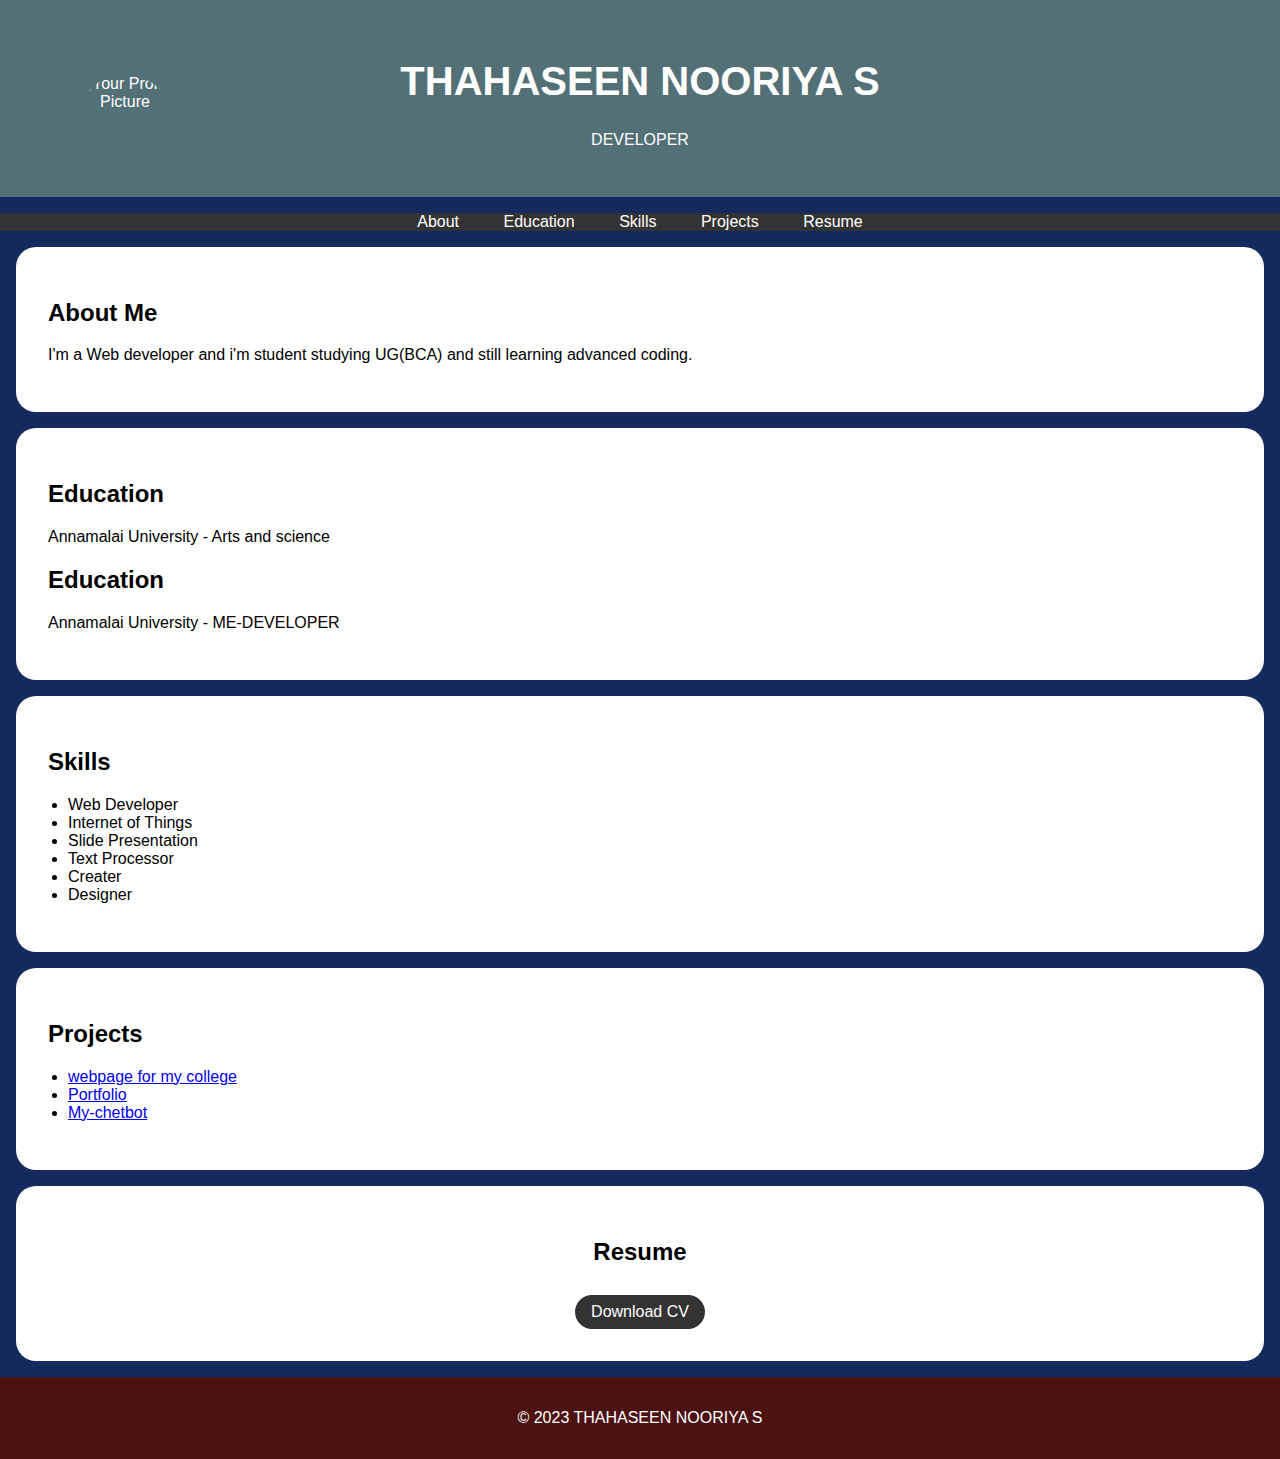
==== index.html @ 0636b3cf "Update and rename pro.html to index.html" ====
<!DOCTYPE html>
<html>
<head>
    <title>Portfolio</title>
    <style>
        body {
            font-family: Arial, sans-serif;
            margin: 0;
            padding: 0;
            background-color: #14295f;
        }

        header {
            background-color: #537076;
            color: #fff;
            text-align: center;
            padding: 2rem 0;
            position: relative; /* Add this */
        }

        .header-content h1 {
            font-size: 2.5rem;
        }

        /* Add styles for the round profile picture */
        .profile-picture {
            width: 100px; /* Adjust the size as needed */
            height: 100px;
            border-radius: 75%; /* Create a circular shape */
            object-fit: cover; /* To ensure the image fills the circular area */
            position: absolute; /* Add this */
            top: 75px; /* Adjust top position as needed */
            left: 75px; /* Adjust left position as needed */
        }

        nav {
            background-color: #333;
            color: #8f6c9b;
            text-align: center;
        }

        nav ul {
            list-style-type: none;
            padding: 0;
        }

        nav ul li {
            display: inline;
            margin: 0 20px;
        }

        nav ul li a {
            text-decoration: none;
            color: #fff;
        }

        .section-content {
            background-color: #fff;
            padding: 2rem;
            margin: 1rem;
            border-radius: 20px;
            box-shadow: 0 0 10px rgba(76, 85, 54, 0.1);
            text-align: justify;
        }

        .download-button {
            background-color: #333;
            color: #fff;
            padding: 0.5rem 1rem;
            text-decoration: none;
            border-radius: 20px;
            display: inline-block;
            margin-top: 10px;
            align-self: center;
        }

        .download-button:hover {
            background-color: #555;
        }

        footer {
            text-align: center;
            padding: 1rem 0;
            background-color: #4c1212;
            color: #fff;
        }

        ul {
            list-style-type: disc;
            padding-left: 20px;
        }
    </style>
</head>
<body>
    <header>
        <div class="header-content">
            <!-- Add your profile picture here -->
            <img src="d:\thahaseen\NOOR.jpg" alt="Your Profile Picture" class="profile-picture">
            <h1>THAHASEEN NOORIYA S</h1>
            <p>DEVELOPER</p>
        </div>
    </header>

    <nav>
        <ul>
            <li><a href="#about">About</a></li>
            <li><a href="#education">Education</a></li>
            <li><a href="#skills">Skills</a></li>
            <li><a href="#projects">Projects</a></li>
            <li><a href="#resume">Resume</a></li>
        </ul>
    </nav>

    <section id="about">
        <div class="section-content">
            <h2>About Me</h2>
            <p>I'm a  Web developer and i'm student studying UG(BCA) and still learning advanced coding. </p>
        </div>
    </section>

    <section id="education">
        <div class="section-content">
            <h2>Education</h2>
            <p>Annamalai University  - Arts and science</p>
            <h2>Education</h2>
            <p>Annamalai University  - ME-DEVELOPER</p>
        </div>
    </section>

    <section id="skills">
        <div class="section-content">
            <h2>Skills</h2>
            <ul>
                <li>Web Developer</li>
                <li>Internet of Things</li>
                <li>Slide Presentation</li>
                <li>Text Processor</li>
                <li>Creater</li>
                <li>Designer</li>
            </ul>
        </div>
    </section>

    <section id="projects">
        <div class="section-content">
            <h2>Projects</h2>
            <ul>
                <li><a href="#">webpage for my college</a></li>
                <li><a href="#">Portfolio</a></li>
                <li><a href="#">My-chetbot</a></li>
                <!-- Add more project links here -->
            </ul>
        </div>
    </section>

    <section id="resume">
    
        <div class="section-content">
            <center>
            <h2>Resume</h2>
            <a href="D:\thahaseen\cv.jpg" target="_blank" class="download-button">Download CV</a>
        </center>
        </div>
        
    </section>

    <footer>
        <p>&copy; 2023 THAHASEEN NOORIYA S</p>
    </footer>

    <script>
        // Smooth scrolling to section when clicking on navigation links
        document.querySelectorAll('a[href^="#"]').forEach(anchor => {
            anchor.addEventListener('click', function(e) {
                e.preventDefault();

                const targetId = this.getAttribute('href').substring(1);
                const targetElement = document.getElementById(targetId);

                if (targetElement) {
                    window.scrollTo({
                        top: targetElement.offsetTop,
                        behavior: 'smooth'
                    });
                }
            });
        });
    </script>
</body>
</html>
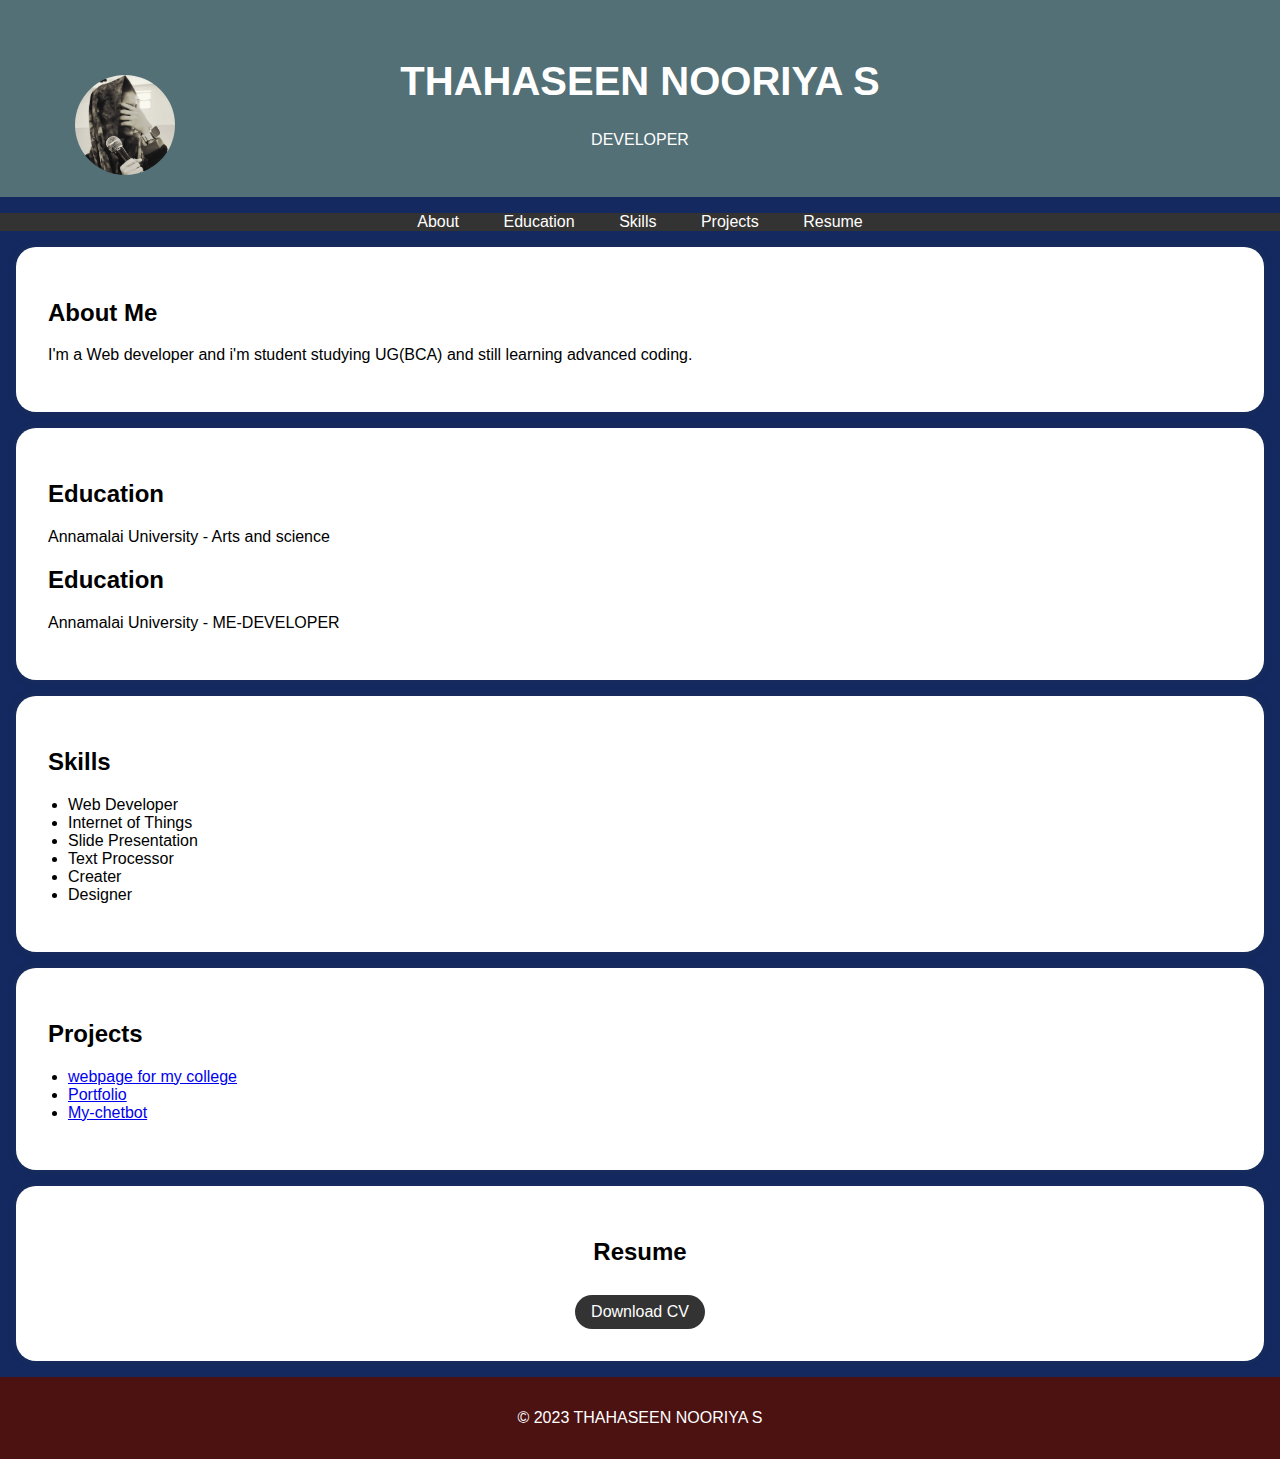
==== commit 840a72e1: "index.html" ====
--- a/index.html
+++ b/index.html
@@ -95,7 +95,7 @@
     <header>
         <div class="header-content">
             <!-- Add your profile picture here -->
-            <img src="d:\thahaseen\NOOR.jpg" alt="Your Profile Picture" class="profile-picture">
+            <img src="NOOR.jpg" alt="Your Profile Picture" class="profile-picture">
             <h1>THAHASEEN NOORIYA S</h1>
             <p>DEVELOPER</p>
         </div>
@@ -158,7 +158,7 @@
         <div class="section-content">
             <center>
             <h2>Resume</h2>
-            <a href="D:\thahaseen\cv.jpg" target="_blank" class="download-button">Download CV</a>
+            <a href="cv.jpg" target="_blank" class="download-button">Download CV</a>
         </center>
         </div>
         
